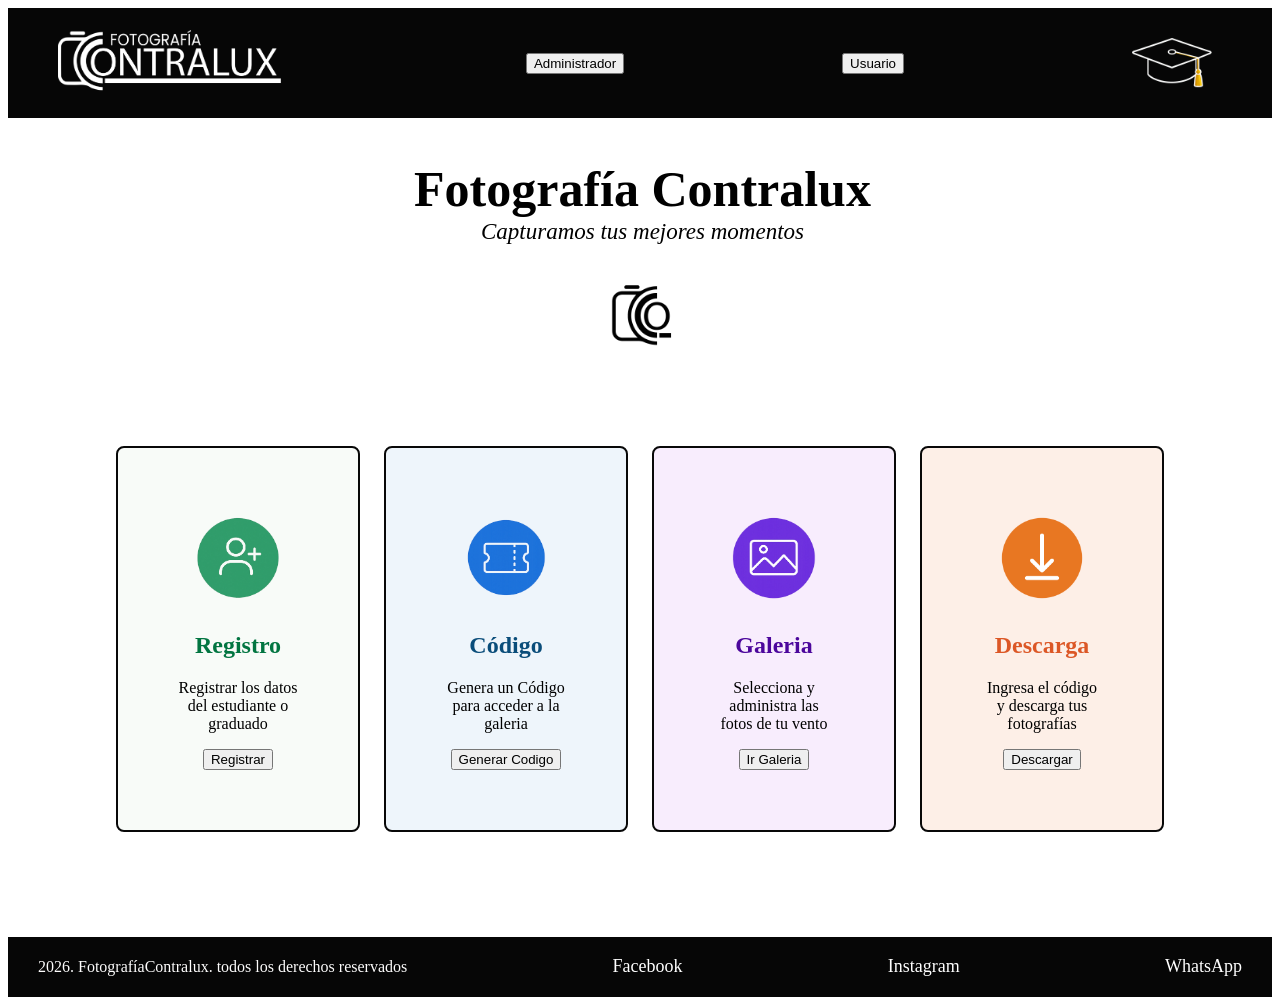
==== html/index.html @ 07fa28b2 "este es mi Inicio de mi proyecto integrador" ====
<!DOCTYPE html>
<html lang="en">
<head>
    <meta charset="UTF-8">
    <meta name="viewport" content="width=h, initial-scale=1.0">
    <link rel="stylesheet" href="/styles/1style.css">

    
    <title>Proyecto Integrador</title>
    
</head>
<body>
   
    <!--HEADER-->
<header>
    <img src="/image/logo.png" width="250" alt="logo">
    <button type="submit">Administrador</button>
    <button type="submit">Usuario</button>

    <!-- va un birrete en la imagen-->
    <img src="/image/birrete.png" width="100" alt="birrete">   
        
</header>
        
    <!--SECCIÓN PRINCIPAL-->

    <section class="Principal">
        <h1> Fotografía Contralux</h1>
        <p class="slogan">Capturamos tus mejores momentos</p>
        
        <img src="/image/logo 2.png" width="100" alt="logo 2">

    </section><br><br><br>

    <!--TARJETAS-->
    <section>   

    <nav class="registro">

    <img src="/image/registro.png" width="100" alt="registro">
    <h2 class="green">Registro</h2>
    <p>Registrar los datos del estudiante o graduado</p>
    <button>Registrar</button>

    </nav>

    <nav class="codigo" >

    <img src= "/image/codigo.png" width="100"  alt="codigo">
    <h2 class="blue">Código</h2>
    <p>Genera un Código para acceder a la galeria</p>
    <button>Generar Codigo</button>

    </nav>

    <nav class="galeria">

    <img src= "/image/galeria.png" width="100" alt="galeria">
    <h2 class="purple">Galeria</h2>
    <p>Selecciona y administra las fotos de tu vento</p>
    <button>Ir Galeria</button>

    </nav>
    <nav class="descarga">
        <img src="/image/descarga.png" width="100" alt="descarga">
        <h2 class="orangered">Descarga</h2>
        <p>Ingresa el código y descarga tus fotografías</p>
        <button>Descargar</button>
    </nav>

    </section><br><br><br><br><br>
    

    <!--FOOTER-->
    <footer>
        <p>2026. FotografíaContralux. todos los derechos reservados</p>
    
            
        <a href="">Facebook</a>
        <a href="">Instagram</a>
        <a href="">WhatsApp</a>   

    
       
    </footer>



</body>
</html>
---- styles/1style.css ----
/* HEADER */

header {
    display: flex ;
    justify-content:space-between;
    align-items: center;
    padding: 5px 50px;
    background-color: #060606;
    color: rgb(253, 251, 251);       
}

/*SECCION PRINCIPAL*/

.Principal {
    text-align: center;
    margin-left: 10px;         
}

.slogan{
    margin-top: -40px;
}

/*TARJETAS*/

section{
    text-align: center;
    margin-top: 5px;
    margin-right: 5px;
    margin-left: 5px;
    margin-bottom: 5px;
    
}


nav {
    background-color: white;
    border: 2px solid rgb(8, 8, 8);
    border-radius: 8px;
    width: 120px;

    padding-top: 60px;
    padding-right: 60px;
    padding-left: 60px;
    padding-bottom: 60px;
    
    margin: 10px;
    display: inline-block;
    text-align: center;
   
}
.registro {
    background-color: rgb(248, 251, 248);

}

.codigo{
    background-color: rgb(238, 245, 251);
}

.galeria {
    background-color: rgb(248, 237, 253);
}

.descarga {
    background-color: rgb(253, 239, 231);
}

.green {
    color: rgb(2, 117, 65);

    
}
.blue {
    color: rgb(10, 77, 122);

    
}
.purple {
    color: rgb(76, 7, 156);
}
.orangered {
    color: rgb(220, 87, 38);
}

/*FOOTER*/
footer {
    display: flex;
    justify-content:space-between;
    align-items: center;
    padding: 5px 30px;
    background-color: #060606;
    color: rgb(253, 252, 252);

}
a {
    color: white;
    text-decoration: none;
    font-size: 18px;
}
section h1 {
    font-style: arial;
    font-size: 50px;
}
.slogan{
    font-style: italic;
    font-size: 23px;
}
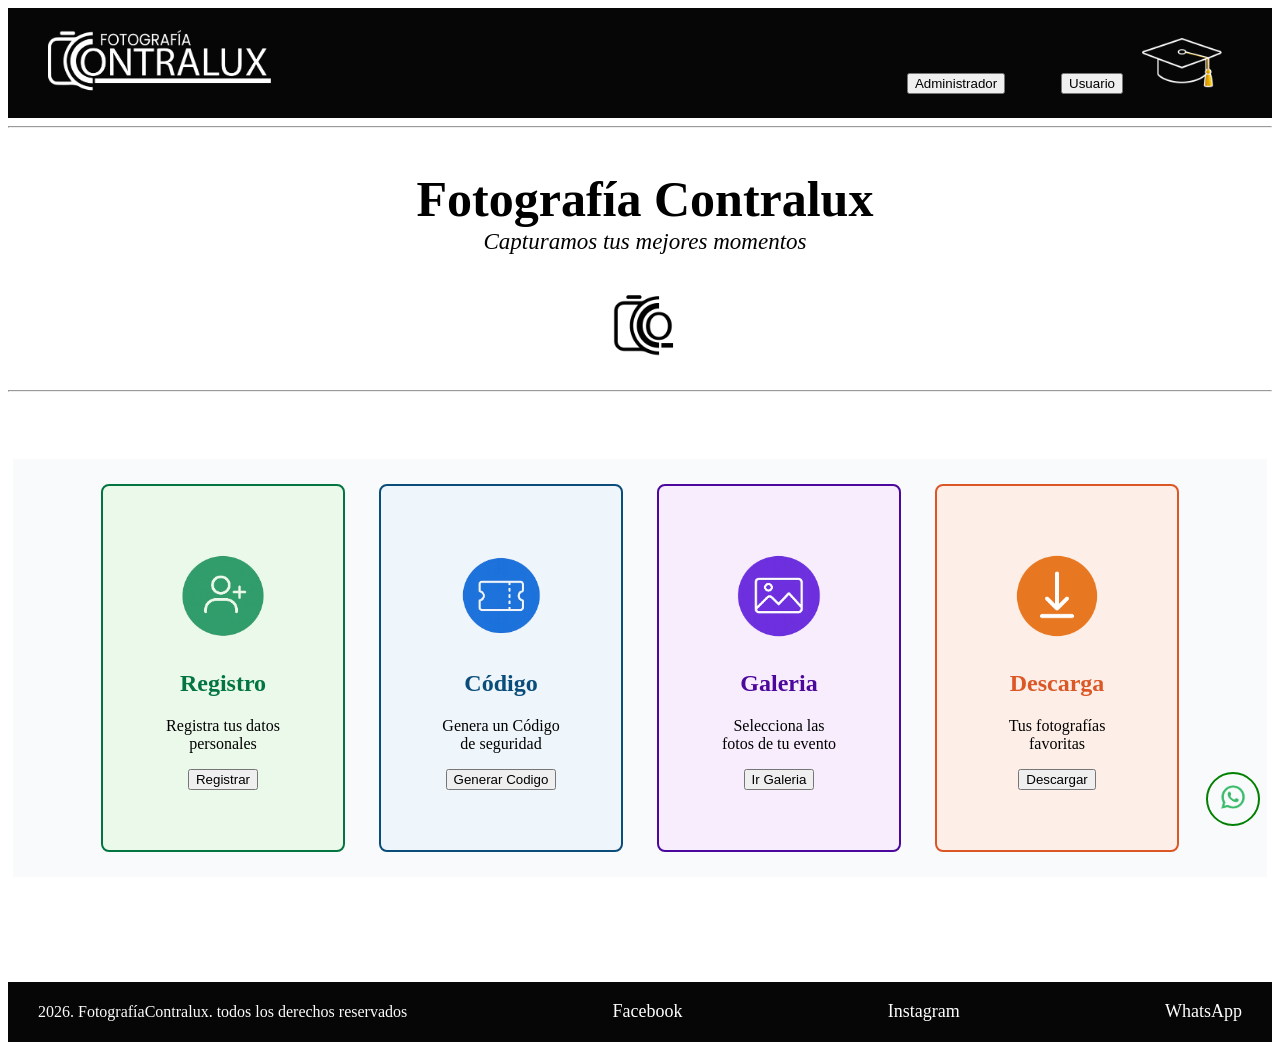
==== commit ab0f6ff5: "implemente las propiedades de posicionamiento" ====
--- a/html/index.html
+++ b/html/index.html
@@ -3,43 +3,50 @@
 <head>
     <meta charset="UTF-8">
     <meta name="viewport" content="width=h, initial-scale=1.0">
-    <link rel="stylesheet" href="/styles/1style.css">
+    <link rel="stylesheet" href="/styles/style.css">
+     <title>Proyecto Integrador</title>
 
-    
-    <title>Proyecto Integrador</title>
-    
+     
 </head>
 <body>
    
     <!--HEADER-->
+
 <header>
     <img src="/image/logo.png" width="250" alt="logo">
+
+    <section class="border position-relative">   
     <button type="submit">Administrador</button>
+    <button class="visibility-hidden" type="none">None</button>
     <button type="submit">Usuario</button>
+    </section>
 
     <!-- va un birrete en la imagen-->
     <img src="/image/birrete.png" width="100" alt="birrete">   
         
 </header>
-        
-    <!--SECCIÓN PRINCIPAL-->
+<hr/>
+   
+    <!--SECCIÓN PRINCIPAL -->
 
     <section class="Principal">
         <h1> Fotografía Contralux</h1>
         <p class="slogan">Capturamos tus mejores momentos</p>
         
-        <img src="/image/logo 2.png" width="100" alt="logo 2">
+        <img  class="logo" src="/image/logo 2.png" width="100" alt="logo 2">
 
-    </section><br><br><br>
+    </section><hr>
+    <br><br><br>
 
     <!--TARJETAS-->
-    <section>   
+    <section class="tarjetas">   
+        
 
     <nav class="registro">
 
     <img src="/image/registro.png" width="100" alt="registro">
     <h2 class="green">Registro</h2>
-    <p>Registrar los datos del estudiante o graduado</p>
+    <p>Registra tus datos personales</p>
     <button>Registrar</button>
 
     </nav>
@@ -48,7 +55,7 @@
 
     <img src= "/image/codigo.png" width="100"  alt="codigo">
     <h2 class="blue">Código</h2>
-    <p>Genera un Código para acceder a la galeria</p>
+    <p>Genera un Código de seguridad</p>
     <button>Generar Codigo</button>
 
     </nav>
@@ -57,18 +64,22 @@
 
     <img src= "/image/galeria.png" width="100" alt="galeria">
     <h2 class="purple">Galeria</h2>
-    <p>Selecciona y administra las fotos de tu vento</p>
+    <p>Selecciona las fotos de tu evento</p>
     <button>Ir Galeria</button>
 
     </nav>
     <nav class="descarga">
         <img src="/image/descarga.png" width="100" alt="descarga">
         <h2 class="orangered">Descarga</h2>
-        <p>Ingresa el código y descarga tus fotografías</p>
+        <p>Tus fotografías favoritas</p>
         <button>Descargar</button>
     </nav>
 
     </section><br><br><br><br><br>
+    <section class="position-fixed">
+        <img class="whatsapp-image " src="/image/icon-llamada-whatsapp-psd-editable.png" alt="logo whatsapp">
+
+    </section>
     
 
     <!--FOOTER-->
@@ -78,13 +89,9 @@
             
         <a href="">Facebook</a>
         <a href="">Instagram</a>
-        <a href="">WhatsApp</a>   
-
+        <a href="">WhatsApp</a>
+    </footer>
     
-       
-    </footer>
-
-
-
+    
 </body>
 </html>
--- a/styles/style.css
+++ b/styles/style.css
@@ -0,0 +1,184 @@
+/* HEADER donde va el logo,boton administrador boton usuario y una imagen
+de un birrete */
+
+header {
+    position: sticky;
+    display: flex;
+    justify-content:space-between;
+    align-items: center;
+    padding: 5px 40px;
+    background-color: #060606;
+    color: rgb(253, 251, 251);
+}
+
+.border {
+    position: relative;
+    top: 20px;
+    left: 300px;
+    
+}
+.visibility-hidden {
+    visibility: hidden;
+    
+}
+
+hr {
+    color: goldenrod;
+
+}
+
+/* seccion principal donde va el titulo,logo y un slogan*/
+
+.Principal {
+    text-align: center;
+    margin-left: 10px;         
+}
+section h1 {
+    font-style: arial;
+    font-size: 50px;
+}
+
+.slogan{
+   
+    font-style: italic;
+    font-size: 23px;
+    margin-top: -40px;
+}
+.logo {
+    margin: top -5px;;
+}
+
+
+/*TARJETAS*/
+
+.tarjetas {
+    position: relative;
+    background-color: rgba(237, 241, 244, 0.383);
+    text-align: center;
+    margin-top: 5px;
+    margin-right: 5px;
+    margin-left: 5px;
+    margin-bottom: 15px;
+    padding-top: 10px;
+    padding-bottom: 10px;   
+}
+
+.registro { 
+    background-color: rgb(235, 249, 235);
+    border: 2px solid rgb(2, 117, 65);
+    border-radius: 8px;
+    width: 120px;
+
+    padding-top: 60px;
+    padding-right: 60px;
+    padding-left: 60px;
+    padding-bottom: 60px;
+    
+    margin: 15px;
+    display: inline-block;
+    text-align: center;
+}
+.codigo {
+    background-color: rgb(238, 245, 251);
+    border: 2px solid rgb(10, 77, 122);
+    border-radius: 8px;
+    width: 120px;
+
+    padding-top: 60px;
+    padding-right: 60px;
+    padding-left: 60px;
+    padding-bottom: 60px;
+    
+    margin: 15px;
+    display: inline-block;
+    text-align: center;
+
+}
+.galeria {
+    background-color: rgb(248, 237, 253);
+    border: 2px solid rgb(76, 7, 156);
+    border-radius: 8px;
+    width: 120px;
+
+    padding-top: 60px;
+    padding-right: 60px;
+    padding-left: 60px;
+    padding-bottom: 60px;
+    
+    margin: 15px;
+    display: inline-block;
+    text-align: center;
+}
+.descarga {
+    background-color: rgb(253, 239, 231);
+    border: 2px solid rgb(220, 87, 38);
+    border-radius: 8px;
+    width: 120px;
+
+    padding-top: 60px;
+    padding-right: 60px;
+    padding-left: 60px;
+    padding-bottom: 60px;
+    
+    margin: 15px;
+    display: inline-block;
+    text-align: center;
+}
+
+
+.green {
+    color: rgb(2, 117, 65);   
+}
+.blue {
+    color: rgb(10, 77, 122);
+
+    
+}
+.purple {
+    color: rgb(76, 7, 156);
+}
+.orangered {
+    color: rgb(220, 87, 38);
+}
+
+/*FOOTER*/
+footer {
+    display: flex;
+    justify-content:space-between;
+    align-items: center;
+    padding: 5px 30px;
+    background-color: #060606;
+    color: rgb(253, 252, 252);
+
+}
+a {
+    color: white;
+    text-decoration: none;
+    font-size: 18px;
+}
+.position-fixed {
+    position: fixed;
+    bottom: 70px;
+    right: 20px;
+}
+     /*recurso*/
+     .whatsapp-image {
+        width: 50px;
+        height: 50px;
+        border-radius: 50%;
+        border: Solid 2px green;
+     }  
+       
+            
+          
+        
+         
+          
+    
+        
+       
+            
+            
+          
+     
+
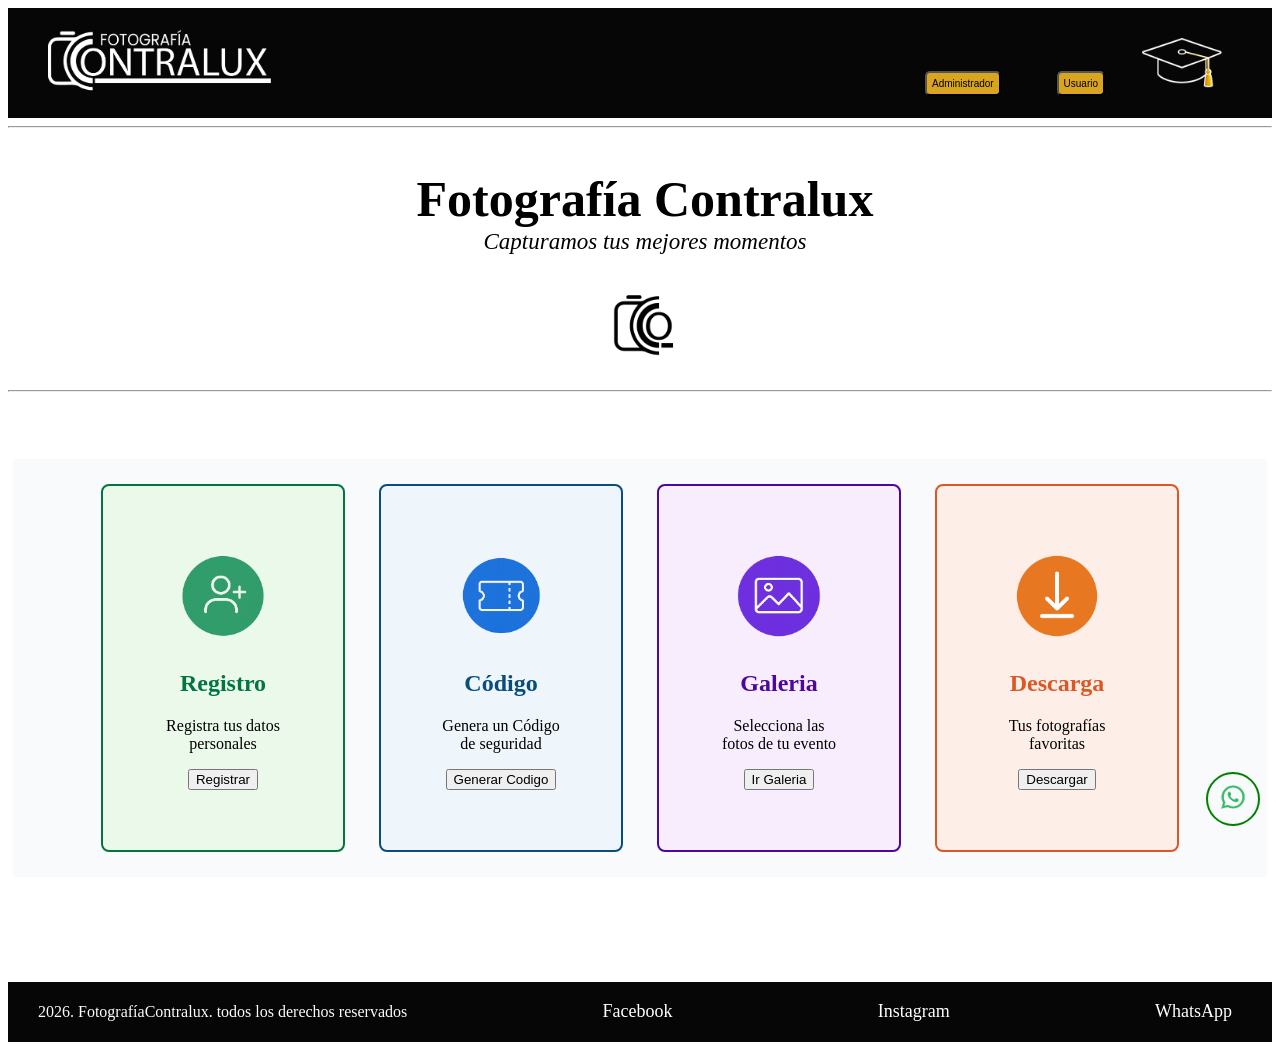
==== commit f77f5c80: "agregue colores a los formularios" ====
--- a/html/index.html
+++ b/html/index.html
@@ -16,9 +16,9 @@
     <img src="/image/logo.png" width="250" alt="logo">
 
     <section class="border position-relative">   
-    <button type="submit">Administrador</button>
+    <button class= "boton" type="submit">Administrador</button>
     <button class="visibility-hidden" type="none">None</button>
-    <button type="submit">Usuario</button>
+    <button class="boton" type="submit">Usuario</button>
     </section>
 
     <!-- va un birrete en la imagen-->
@@ -87,9 +87,9 @@
         <p>2026. FotografíaContralux. todos los derechos reservados</p>
     
             
-        <a href="">Facebook</a>
-        <a href="">Instagram</a>
-        <a href="">WhatsApp</a>
+        <a class="enlace" href="">Facebook</a>
+        <a class="enlace" href="https://www.instagram.com/duvansaldarriagafotografo/">Instagram</a>
+        <a class="enlace" href="https://w.app/fotografiacontralux">WhatsApp</a>
     </footer>
     
     
--- a/styles/style.css
+++ b/styles/style.css
@@ -19,7 +19,7 @@
 }
 .visibility-hidden {
     visibility: hidden;
-    
+
 }
 
 hr {
@@ -168,7 +168,88 @@
         border-radius: 50%;
         border: Solid 2px green;
      }  
-       
+     .boton {
+        background-color: rgba(218, 165, 32, 0.996);
+        font-size: 10px;
+        border-radius: 5px;
+        padding: 5px;
+
+     }
+    .boton:hover {
+        background-color: white;
+        font-size: 20px;
+        border-radius: 8px;
+        padding: 12px;
+        color: goldenrod;
+        border-color: goldenrod;
+    }
+    .enlace {
+        text-decoration: none;
+        padding: 10px;
+    }
+    .enlace:hover {
+        text-decoration: dotted;
+        color: goldenrod;
+        padding: 10px;
+        text-shadow: 5px goldenrod;
+    }
+    label {
+        margin-bottom: 5px;
+        margin-right: 15px;
+        
+    }
+    
+    .fregistro {
+    background-color: rgb(235, 249, 235);
+    border: 2px solid rgb(2, 117, 65);
+    font-size: 30px;
+
+
+    padding-top: 10px;
+    padding-right: 10px;
+    padding-left: 10px;
+    padding-bottom: 10px;
+         
+    }
+
+    .fcodigo {
+    background-color: rgb(238, 245, 251);
+    border: 2px solid rgb(10, 77, 122);
+    font-size: 30px;
+
+
+    padding-top: 10px;
+    padding-right: 10px;
+    padding-left: 10px;
+    padding-bottom: 10px;
+
+    }
+    .fgaleria {
+    background-color: rgb(248, 237, 253);
+    border: 2px solid rgb(76, 7, 156);
+    font-size: 30px;
+
+
+    padding-top: 10px;
+    padding-right: 10px;
+    padding-left: 10px;
+    padding-bottom: 10px;
+
+    }
+    
+    .fdescarga {
+    background-color: rgb(253, 239, 231);
+    border: 2px solid rgb(220, 87, 38);
+    font-size: 30px;
+
+
+    padding-top: 10px;
+    padding-right: 10px;
+    padding-left: 10px;
+    padding-bottom: 10px;
+
+
+    }
             
           
         
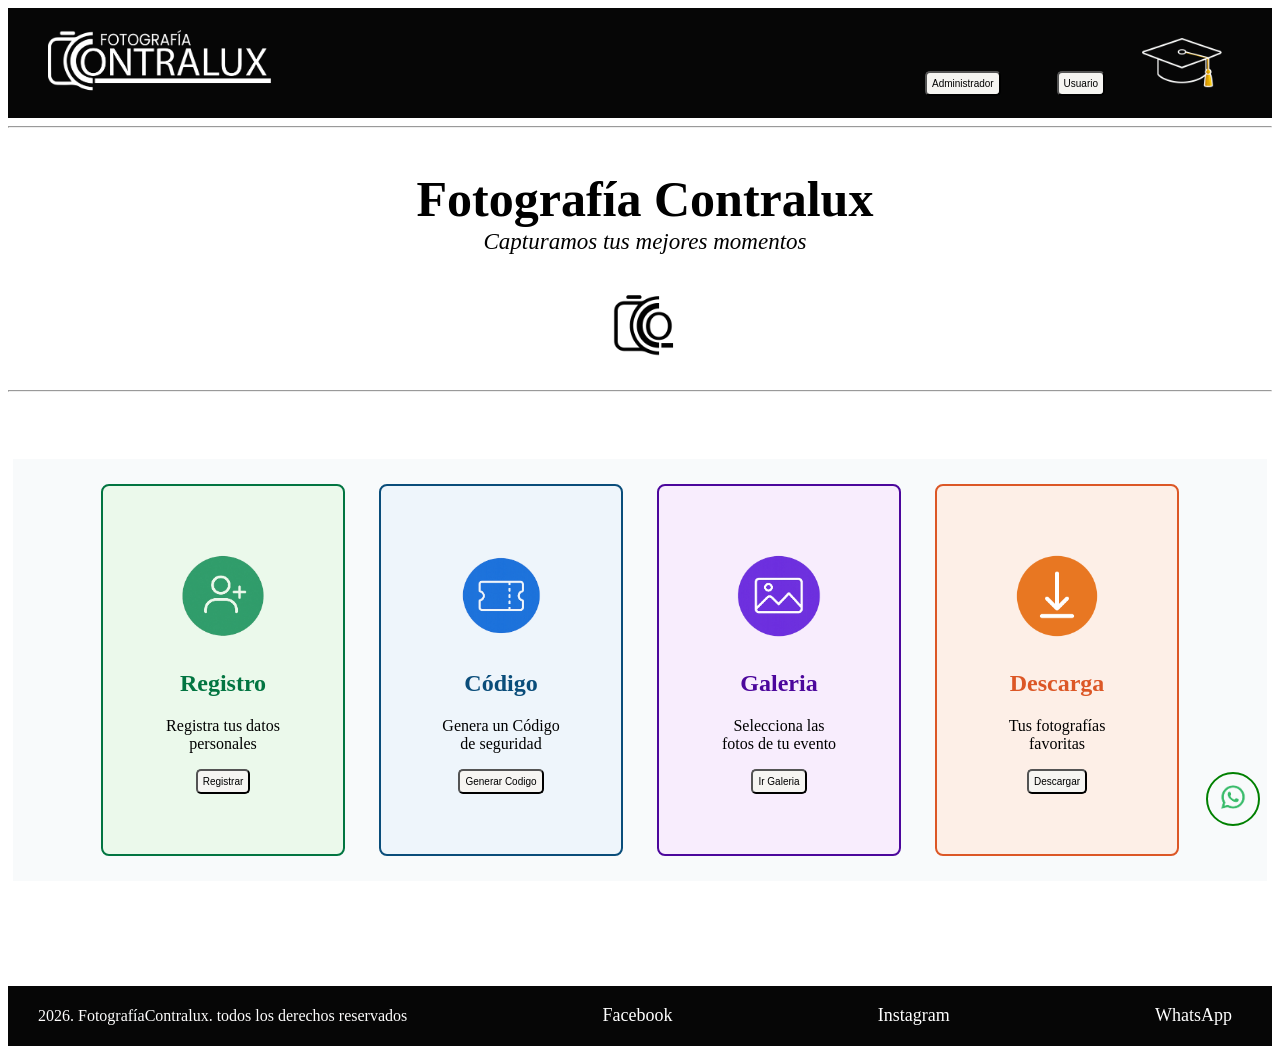
==== commit 5afec97d: "agregue pseudo clase a los botos" ====
--- a/html/index.html
+++ b/html/index.html
@@ -39,6 +39,7 @@
     <br><br><br>
 
     <!--TARJETAS-->
+
     <section class="tarjetas">   
         
 
@@ -47,7 +48,7 @@
     <img src="/image/registro.png" width="100" alt="registro">
     <h2 class="green">Registro</h2>
     <p>Registra tus datos personales</p>
-    <button>Registrar</button>
+    <button class= "botonR">Registrar</button>
 
     </nav>
 
@@ -56,7 +57,7 @@
     <img src= "/image/codigo.png" width="100"  alt="codigo">
     <h2 class="blue">Código</h2>
     <p>Genera un Código de seguridad</p>
-    <button>Generar Codigo</button>
+    <button class= "botonC">Generar Codigo</button>
 
     </nav>
 
@@ -65,14 +66,14 @@
     <img src= "/image/galeria.png" width="100" alt="galeria">
     <h2 class="purple">Galeria</h2>
     <p>Selecciona las fotos de tu evento</p>
-    <button>Ir Galeria</button>
+    <button class= "botonG">Ir Galeria</button>
 
     </nav>
     <nav class="descarga">
         <img src="/image/descarga.png" width="100" alt="descarga">
         <h2 class="orangered">Descarga</h2>
         <p>Tus fotografías favoritas</p>
-        <button>Descargar</button>
+        <button class= "botonD" >Descargar</button>
     </nav>
 
     </section><br><br><br><br><br>
@@ -87,7 +88,7 @@
         <p>2026. FotografíaContralux. todos los derechos reservados</p>
     
             
-        <a class="enlace" href="">Facebook</a>
+        <a class="enlace" href="https://www.facebook.com/share/1D87pHQvtf/">Facebook</a>
         <a class="enlace" href="https://www.instagram.com/duvansaldarriagafotografo/">Instagram</a>
         <a class="enlace" href="https://w.app/fotografiacontralux">WhatsApp</a>
     </footer>
--- a/styles/style.css
+++ b/styles/style.css
@@ -125,6 +125,7 @@
     text-align: center;
 }
 
+/* color de los titulos h2 de cada tarjeta */
 
 .green {
     color: rgb(2, 117, 65);   
@@ -140,6 +141,66 @@
 .orangered {
     color: rgb(220, 87, 38);
 }
+
+/* pseudaclase a los botones para que sean mas interactivos*/
+.botonR {
+     background-color: rgba(246, 245, 242, 0.996);
+        font-size: 10px;
+        border-radius: 5px;
+        padding: 5px;    
+}
+.botonR:hover {
+    background-color: white;
+        font-size: 20px;
+        border-radius: 8px;
+        padding: 12px;
+        color: rgb(2, 117, 65);   
+        border-color:  rgb(2, 117, 65);  
+}
+.botonC {
+     background-color: rgba(246, 245, 242, 0.996);
+        font-size: 10px;
+        border-radius: 5px;
+        padding: 5px;    
+}
+.botonC:hover {
+    background-color: white;
+        font-size: 20px;
+        border-radius: 8px;
+        padding: 12px;
+        color: rgb(10, 77, 122);   
+        border-color:  rgb(10, 77, 122);  
+}
+.botonG {
+     background-color: rgba(246, 245, 242, 0.996);
+        font-size: 10px;
+        border-radius: 5px;
+        padding: 5px;    
+}
+.botonG:hover {
+    background-color: white;
+        font-size: 20px;
+        border-radius: 8px;
+        padding: 12px;
+        color: rgb(76, 7, 156);   
+        border-color: rgb(76, 7, 156);  
+}
+.botonD {
+     background-color: rgba(246, 245, 242, 0.996);
+        font-size: 10px;
+        border-radius: 5px;
+        padding: 5px;    
+}
+.botonD:hover {
+    background-color: white;
+        font-size: 20px;
+        border-radius: 8px;
+        padding: 12px;
+        color: rgb(220, 87, 38);   
+        border-color:  rgb(220, 87, 38);  
+}
+
+
 
 /*FOOTER*/
 footer {
@@ -169,7 +230,7 @@
         border: Solid 2px green;
      }  
      .boton {
-        background-color: rgba(218, 165, 32, 0.996);
+        background-color: rgba(246, 245, 242, 0.996);
         font-size: 10px;
         border-radius: 5px;
         padding: 5px;
@@ -199,6 +260,8 @@
         
     }
     
+
+    /* formulario */
     .fregistro {
     background-color: rgb(235, 249, 235);
     border: 2px solid rgb(2, 117, 65);
@@ -248,12 +311,23 @@
     padding-left: 10px;
     padding-bottom: 10px;
 
-
-    }
-            
-          
+    }
+
+    /* input de los formulario */
+
+    input {
         
-         
+        border: 2px solid rgb(8, 8, 8);
+
+    }
+    
+    textarea {
+        border: 2px solid black;
+
+    }
+    option:focus {
+        border: 2px solid black;
+    }
           
     
         
